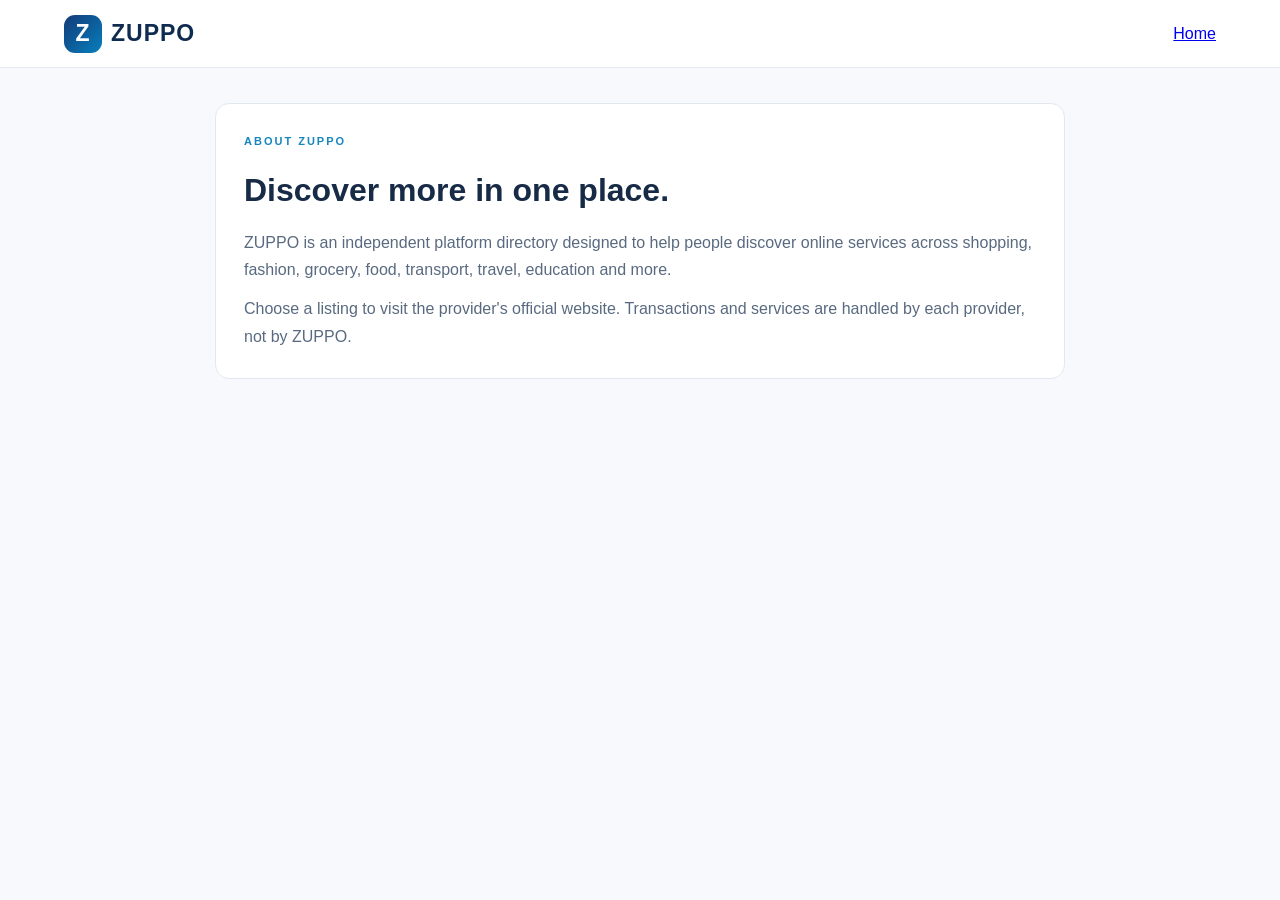
==== about.html @ 8daac276 "Add files via upload" ====
<!doctype html><html lang="en"><head><meta charset="utf-8"><meta name="viewport" content="width=device-width, initial-scale=1"><title>About — ZUPPO</title><link rel="stylesheet" href="style.css"></head><body><header class="site-header"><a class="brand" href="index.html"><span class="brand-mark">Z</span><span>ZUPPO</span></a><a href="index.html">Home</a></header><main class="legal section"><div class="eyebrow">ABOUT ZUPPO</div><h1>Discover more in one place.</h1><p>ZUPPO is an independent platform directory designed to help people discover online services across shopping, fashion, grocery, food, transport, travel, education and more.</p><p>Choose a listing to visit the provider's official website. Transactions and services are handled by each provider, not by ZUPPO.</p></main></body></html>
---- style.css ----
* {
  margin: 0;
  padding: 0;
  box-sizing: border-box;
}

html {
  scroll-behavior: smooth;
}

body {
  font-family: Arial, sans-serif;
  background: #f7f9fc;
  color: #172033;
  padding-bottom: 45px;
}

.site-header {
  background: #ffffff;
  min-height: 68px;
  padding: 12px 5%;
  display: flex;
  align-items: center;
  justify-content: space-between;
  gap: 20px;
  border-bottom: 1px solid #e5e9f0;
  position: sticky;
  top: 0;
  z-index: 100;
}

.brand {
  display: flex;
  align-items: center;
  gap: 9px;
  text-decoration: none;
  color: #102b50;
  font-size: 23px;
  font-weight: 800;
  letter-spacing: 1px;
}

.brand-mark {
  width: 38px;
  height: 38px;
  border-radius: 11px;
  background: linear-gradient(135deg, #123b78, #087fbd);
  color: white;
  display: grid;
  place-items: center;
  font-size: 23px;
}

#mainNav {
  display: flex;
  gap: 25px;
}

#mainNav a {
  color: #34445b;
  text-decoration: none;
  font-size: 14px;
  font-weight: 600;
}

.menu-button {
  display: none;
  border: none;
  background: #eef3fa;
  padding: 9px 13px;
  border-radius: 8px;
  font-size: 20px;
}

.hero {
  background: linear-gradient(120deg, #102b50, #075b91);
  color: white;
  padding: 65px 7%;
  text-align: center;
}

.eyebrow {
  font-size: 11px;
  font-weight: 700;
  letter-spacing: 2px;
  color: #1686bd;
  margin-bottom: 12px;
}

.hero .eyebrow {
  color: #a8dfff;
}

.hero h1 {
  font-size: clamp(32px, 6vw, 52px);
  line-height: 1.15;
  margin-bottom: 18px;
}

.hero h1 span {
  color: #64d8d0;
}

.hero p {
  max-width: 600px;
  margin: auto;
  line-height: 1.7;
  color: #e0eaf5;
}

.search {
  max-width: 620px;
  margin: 28px auto 15px;
  padding: 7px;
  background: white;
  border-radius: 12px;
  display: flex;
  align-items: center;
  gap: 10px;
}

.search > span {
  color: #63758d;
  font-size: 24px;
  padding-left: 8px;
}

.search input {
  flex: 1;
  min-width: 0;
  border: none;
  outline: none;
  padding: 12px 5px;
  font-size: 14px;
  color: #172033;
}

.search button {
  border: none;
  background: #087db5;
  color: white;
  padding: 12px 20px;
  border-radius: 8px;
  font-weight: 700;
}

.hero-note {
  font-size: 12px;
  color: #c8dced;
}

.section {
  max-width: 1100px;
  margin: 35px auto;
  padding: 0 5%;
}

.section-heading {
  display: flex;
  align-items: center;
  justify-content: space-between;
  margin-bottom: 20px;
}

.section h2 {
  font-size: 25px;
  color: #172b46;
}

.text-button {
  border: none;
  background: transparent;
  color: #087db5;
  font-weight: 700;
  padding: 10px;
}

.category-grid {
  display: flex;
  flex-wrap: nowrap;
  overflow-x: auto;
  gap: 10px;
  padding: 5px 0 15px;
  scrollbar-width: thin;
}

.category {
  flex: 0 0 auto;
  white-space: nowrap;
  border: 1px solid #dce4ee;
  background: white;
  color: #35445a;
  border-radius: 22px;
  padding: 11px 17px;
  font-size: 13px;
  font-weight: 600;
  cursor: pointer;
}

.category span {
  display: none;
}

.category.active {
  background: #123b78;
  color: white;
  border-color: #123b78;
}

.platforms-section {
  margin-top: 25px;
}

.section-subtitle {
  margin-top: 7px;
  color: #718096;
  font-size: 13px;
}

.platform-grid {
  display: flex;
  flex-direction: column;
  gap: 11px;
}

.platform-card {
  display: flex;
  align-items: center;
  gap: 16px;
  width: 100%;
  min-height: 76px;
  padding: 13px 17px;
  background: white;
  border: 1px solid #e2e8f0;
  border-radius: 12px;
  text-decoration: none;
  color: #172b46;
  transition: 0.2s;
}

.platform-card:hover {
  border-color: #1686bd;
  transform: translateY(-2px);
  box-shadow: 0 5px 16px rgba(20, 50, 90, 0.08);
}

.platform-logo {
  width: 45px;
  height: 45px;
  object-fit: contain;
  border-radius: 9px;
}

.platform-details {
  display: flex;
  flex-direction: column;
  gap: 5px;
}

.platform-details strong {
  font-size: 16px;
}

.platform-details span {
  color: #78869a;
  font-size: 12px;
}

.empty-state {
  text-align: center;
  padding: 30px;
  color: #718096;
}

.about {
  display: flex;
  align-items: center;
  gap: 22px;
  background: white;
  padding: 25px;
  border-radius: 15px;
  border: 1px solid #e5eaf1;
}

.about-icon {
  min-width: 55px;
  height: 55px;
  background: #123b78;
  color: white;
  display: grid;
  place-items: center;
  border-radius: 13px;
  font-size: 30px;
  font-weight: bold;
}

.about p {
  color: #66758a;
  line-height: 1.7;
  margin-top: 10px;
  font-size: 14px;
}

.site-footer {
  text-align: center;
  padding: 20px 5%;
}

.ad-label {
  display: none;
}

.ad-space {
  position: fixed;
  bottom: 0;
  left: 0;
  width: 100%;
  height: 34px;
  z-index: 200;
  background: #ffffff;
  border-top: 1px solid #dce3ec;
  display: flex;
  align-items: center;
  justify-content: center;
  color: #8793a3;
  font-size: 11px;
}

.footer-bottom {
  display: flex;
  align-items: center;
  justify-content: space-between;
  gap: 15px;
  flex-wrap: wrap;
  padding: 20px 0;
  color: #718096;
  font-size: 12px;
}

.footer-brand {
  font-size: 18px;
}

.footer-brand .brand-mark {
  width: 30px;
  height: 30px;
  font-size: 18px;
}

.disclaimer {
  color: #8793a3;
  font-size: 11px;
  line-height: 1.6;
}

@media (max-width: 650px) {
  .site-header {
    padding: 10px 16px;
  }

  .menu-button {
    display: block;
  }

  #mainNav {
    display: none;
    position: absolute;
    top: 60px;
    left: 0;
    width: 100%;
    background: white;
    padding: 18px;
    flex-direction: column;
    gap: 18px;
    border-bottom: 1px solid #e5e9f0;
  }

  #mainNav.open {
    display: flex;
  }

  .hero {
    padding: 48px 18px;
  }

  .section {
    padding: 0 16px;
    margin: 28px auto;
  }

  .section h2 {
    font-size: 22px;
  }

  .category-grid {
    gap: 8px;
  }

  .category {
    padding: 10px 14px;
  }

  .platform-card {
    min-height: 70px;
    padding: 11px;
  }

  .about {
    align-items: flex-start;
    padding: 18px;
  }

  .footer-bottom {
    justify-content: center;
    text-align: center;
  }
  }

/* Account, authentication and information pages */
.account-area{position:relative}.account-button,.account-menu button{border:0;border-radius:9px;padding:10px 15px;background:#123b78;color:#fff;font-weight:700;cursor:pointer}.account-menu{position:absolute;right:0;top:48px;min-width:190px;background:#fff;border:1px solid #dce4ee;border-radius:12px;padding:12px;box-shadow:0 8px 28px rgba(20,40,70,.14);z-index:150;display:grid;gap:10px}.account-menu[hidden],.modal-backdrop[hidden]{display:none}.account-menu span{font-size:13px;overflow-wrap:anywhere;color:#34445b}.account-menu button{background:#eef3fa;color:#123b78}.modal-backdrop{position:fixed;inset:0;background:rgba(8,20,40,.62);z-index:500;display:grid;place-items:center;padding:18px}.auth-modal{position:relative;background:#fff;width:min(100%,420px);border-radius:18px;padding:28px;box-shadow:0 20px 70px rgba(0,0,0,.25);max-height:92vh;overflow:auto}.modal-close{position:absolute;right:16px;top:12px;border:0;background:transparent;font-size:28px;color:#617087;cursor:pointer}.modal-brand{justify-content:center;margin-bottom:18px}.auth-modal h2{text-align:center;color:#172b46;font-size:23px}.auth-intro{text-align:center;color:#718096;font-size:13px;line-height:1.5;margin:9px 0 18px}.auth-tabs{display:flex;background:#eef3fa;border-radius:10px;padding:4px;margin-bottom:18px}.auth-tab{flex:1;border:0;background:transparent;padding:10px;border-radius:8px;font-weight:700;color:#52637b;cursor:pointer}.auth-tab.active{background:#123b78;color:#fff}.auth-modal form{display:grid;gap:9px}.auth-modal label{font-size:13px;font-weight:700;color:#34445b}.auth-modal input{width:100%;border:1px solid #d8e1ed;border-radius:9px;padding:12px;font-size:15px;margin-bottom:7px}.primary-button,.google-button{width:100%;border:0;border-radius:9px;padding:13px;font-weight:700;cursor:pointer}.primary-button{background:#087db5;color:#fff;margin-top:5px}.google-button{background:#fff;border:1px solid #d8e1ed;color:#34445b}.or-line{display:flex;align-items:center;gap:12px;color:#9aa5b4;font-size:11px;margin:16px 0}.or-line:before,.or-line:after{content:"";height:1px;background:#e2e8f0;flex:1}.auth-message{min-height:18px;margin-top:12px;font-size:12px;color:#147a42;overflow-wrap:anywhere}.auth-message.error{color:#b42318}.small-note{font-size:11px;line-height:1.5;color:#8a96a7;margin-top:10px}.footer-links{display:flex;justify-content:center;gap:20px;flex-wrap:wrap;margin:4px 0 14px}.footer-links a,.contact-section a{color:#087db5;text-decoration:none;font-size:13px}.contact-section,.legal{background:#fff;border:1px solid #e2e8f0;border-radius:14px;padding:28px;line-height:1.7}.contact-section p,.legal p{color:#596a80;margin-top:12px}.legal h1{font-size:32px;color:#172b46}.legal h2{font-size:20px;color:#172b46;margin-top:24px}.legal{max-width:850px;margin:35px auto}.ad-label{display:block;color:#8995a5;font-size:9px;letter-spacing:1px;margin:0 auto 3px}.ad-space{position:static;width:min(100%,970px);height:54px;margin:0 auto 12px;border:1px dashed #cbd5e1;border-radius:7px;background:#f8fafc;display:flex;align-items:center;justify-content:center;color:#8793a3;font-size:11px}.site-footer{padding-bottom:15px}
@media(max-width:650px){.site-header{flex-wrap:wrap}.account-area{margin-left:auto}.account-button{padding:9px 10px;font-size:12px}.menu-button{display:block}#mainNav{display:none;position:absolute;top:60px;left:0;width:100%;background:#fff;padding:18px;flex-direction:column;gap:18px;border-bottom:1px solid #e5e9f0}#mainNav.open{display:flex}.auth-modal{padding:23px 19px}.legal,.contact-section{padding:20px}.ad-space{height:48px}.footer-links{gap:14px}}
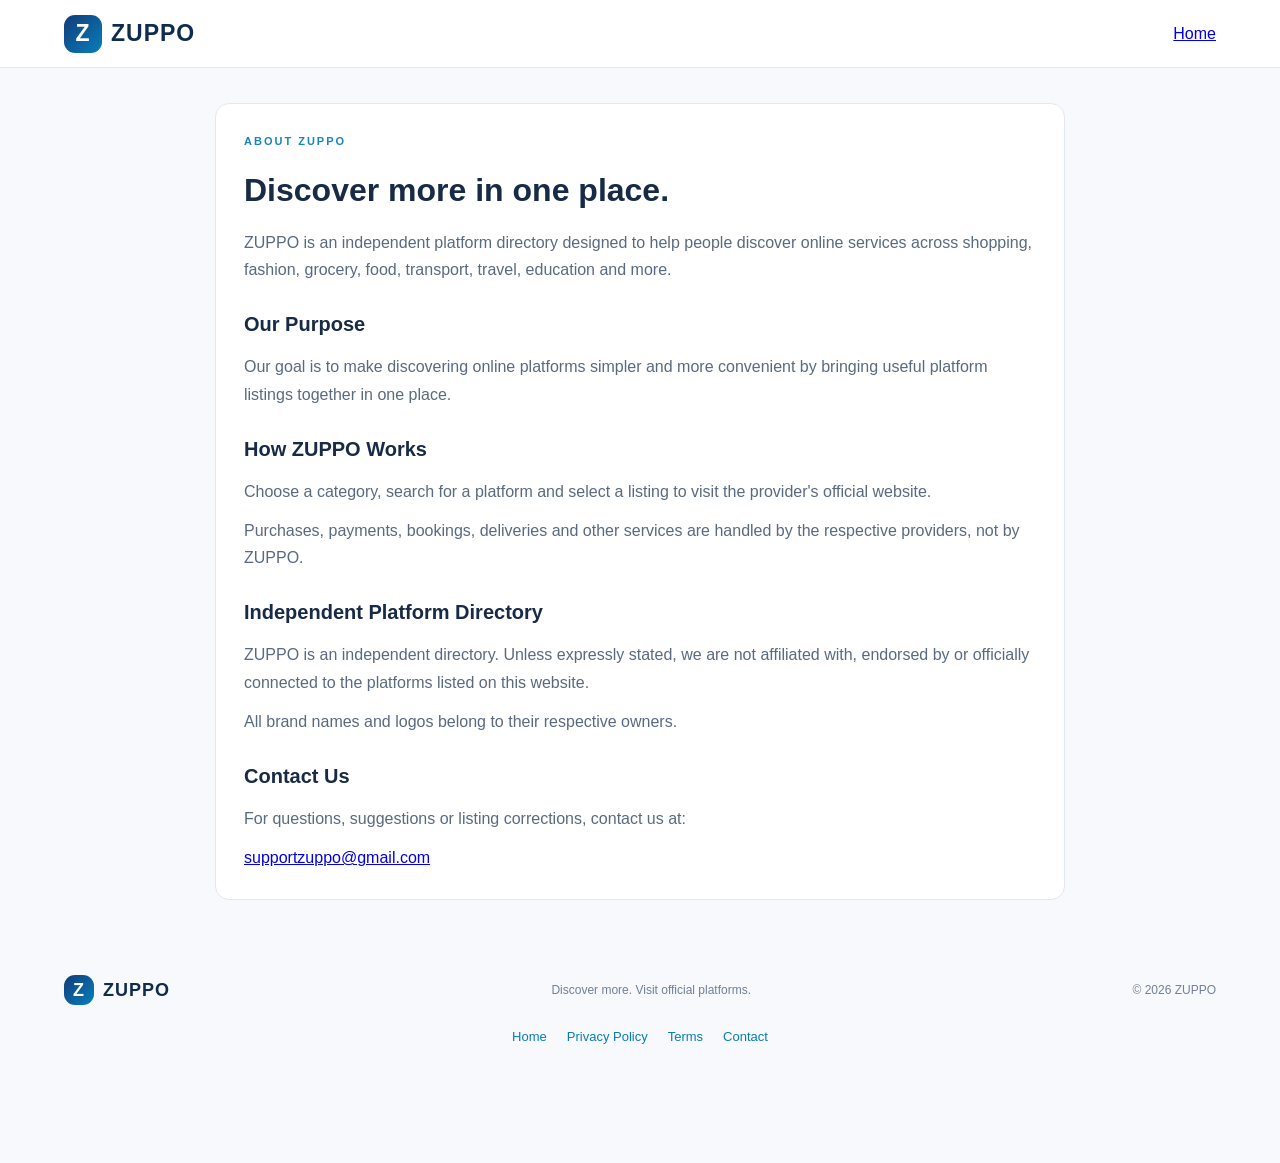
==== commit eccd7e72: "Update about.html" ====
--- a/about.html
+++ b/about.html
@@ -1 +1,112 @@
-<!doctype html><html lang="en"><head><meta charset="utf-8"><meta name="viewport" content="width=device-width, initial-scale=1"><title>About — ZUPPO</title><link rel="stylesheet" href="style.css"></head><body><header class="site-header"><a class="brand" href="index.html"><span class="brand-mark">Z</span><span>ZUPPO</span></a><a href="index.html">Home</a></header><main class="legal section"><div class="eyebrow">ABOUT ZUPPO</div><h1>Discover more in one place.</h1><p>ZUPPO is an independent platform directory designed to help people discover online services across shopping, fashion, grocery, food, transport, travel, education and more.</p><p>Choose a listing to visit the provider's official website. Transactions and services are handled by each provider, not by ZUPPO.</p></main></body></html>
+
+<!doctype html>
+<html lang="en">
+<head>
+  <meta charset="utf-8">
+  <meta name="viewport" content="width=device-width, initial-scale=1">
+
+  <meta name="description" content="Learn about ZUPPO, an independent directory for discovering online platforms.">
+
+  <title>About ZUPPO — Every Platform. One Destination.</title>
+
+  <link rel="stylesheet" href="style.css">
+</head>
+
+<body>
+
+<header class="site-header">
+  <a class="brand" href="index.html" aria-label="ZUPPO home">
+    <span class="brand-mark">Z</span>
+    <span>ZUPPO</span>
+  </a>
+
+  <a href="index.html">Home</a>
+</header>
+
+<main class="legal section">
+
+  <div class="eyebrow">ABOUT ZUPPO</div>
+
+  <h1>Discover more in one place.</h1>
+
+  <p>
+    ZUPPO is an independent platform directory designed
+    to help people discover online services across
+    shopping, fashion, grocery, food, transport, travel,
+    education and more.
+  </p>
+
+  <h2>Our Purpose</h2>
+
+  <p>
+    Our goal is to make discovering online platforms
+    simpler and more convenient by bringing useful
+    platform listings together in one place.
+  </p>
+
+  <h2>How ZUPPO Works</h2>
+
+  <p>
+    Choose a category, search for a platform and select
+    a listing to visit the provider's official website.
+  </p>
+
+  <p>
+    Purchases, payments, bookings, deliveries and other
+    services are handled by the respective providers,
+    not by ZUPPO.
+  </p>
+
+  <h2>Independent Platform Directory</h2>
+
+  <p>
+    ZUPPO is an independent directory. Unless expressly
+    stated, we are not affiliated with, endorsed by or
+    officially connected to the platforms listed on
+    this website.
+  </p>
+
+  <p>
+    All brand names and logos belong to their respective
+    owners.
+  </p>
+
+  <h2>Contact Us</h2>
+
+  <p>
+    For questions, suggestions or listing corrections,
+    contact us at:
+  </p>
+
+  <p>
+    <a href="mailto:supportzuppo@gmail.com">
+      supportzuppo@gmail.com
+    </a>
+  </p>
+
+</main>
+
+<footer class="site-footer">
+
+  <div class="footer-bottom">
+    <a class="brand footer-brand" href="index.html">
+      <span class="brand-mark">Z</span>
+      <span>ZUPPO</span>
+    </a>
+
+    <span>Discover more. Visit official platforms.</span>
+    <span>© 2026 ZUPPO</span>
+  </div>
+
+  <div class="footer-links">
+    <a href="index.html">Home</a>
+    <a href="privacy.html">Privacy Policy</a>
+    <a href="terms.html">Terms</a>
+    <a href="mailto:supportzuppo@gmail.com">Contact</a>
+  </div>
+
+</footer>
+
+</body>
+  </html>
+  
--- a/style.css
+++ b/style.css
@@ -13,7 +13,7 @@
   font-family: Arial, sans-serif;
   background: #f7f9fc;
   color: #172033;
-  padding-bottom: 45px;
+  padding-bottom: 105px;
 }
 
 .site-header {
@@ -418,5 +418,38 @@
   }
 
 /* Account, authentication and information pages */
-.account-area{position:relative}.account-button,.account-menu button{border:0;border-radius:9px;padding:10px 15px;background:#123b78;color:#fff;font-weight:700;cursor:pointer}.account-menu{position:absolute;right:0;top:48px;min-width:190px;background:#fff;border:1px solid #dce4ee;border-radius:12px;padding:12px;box-shadow:0 8px 28px rgba(20,40,70,.14);z-index:150;display:grid;gap:10px}.account-menu[hidden],.modal-backdrop[hidden]{display:none}.account-menu span{font-size:13px;overflow-wrap:anywhere;color:#34445b}.account-menu button{background:#eef3fa;color:#123b78}.modal-backdrop{position:fixed;inset:0;background:rgba(8,20,40,.62);z-index:500;display:grid;place-items:center;padding:18px}.auth-modal{position:relative;background:#fff;width:min(100%,420px);border-radius:18px;padding:28px;box-shadow:0 20px 70px rgba(0,0,0,.25);max-height:92vh;overflow:auto}.modal-close{position:absolute;right:16px;top:12px;border:0;background:transparent;font-size:28px;color:#617087;cursor:pointer}.modal-brand{justify-content:center;margin-bottom:18px}.auth-modal h2{text-align:center;color:#172b46;font-size:23px}.auth-intro{text-align:center;color:#718096;font-size:13px;line-height:1.5;margin:9px 0 18px}.auth-tabs{display:flex;background:#eef3fa;border-radius:10px;padding:4px;margin-bottom:18px}.auth-tab{flex:1;border:0;background:transparent;padding:10px;border-radius:8px;font-weight:700;color:#52637b;cursor:pointer}.auth-tab.active{background:#123b78;color:#fff}.auth-modal form{display:grid;gap:9px}.auth-modal label{font-size:13px;font-weight:700;color:#34445b}.auth-modal input{width:100%;border:1px solid #d8e1ed;border-radius:9px;padding:12px;font-size:15px;margin-bottom:7px}.primary-button,.google-button{width:100%;border:0;border-radius:9px;padding:13px;font-weight:700;cursor:pointer}.primary-button{background:#087db5;color:#fff;margin-top:5px}.google-button{background:#fff;border:1px solid #d8e1ed;color:#34445b}.or-line{display:flex;align-items:center;gap:12px;color:#9aa5b4;font-size:11px;margin:16px 0}.or-line:before,.or-line:after{content:"";height:1px;background:#e2e8f0;flex:1}.auth-message{min-height:18px;margin-top:12px;font-size:12px;color:#147a42;overflow-wrap:anywhere}.auth-message.error{color:#b42318}.small-note{font-size:11px;line-height:1.5;color:#8a96a7;margin-top:10px}.footer-links{display:flex;justify-content:center;gap:20px;flex-wrap:wrap;margin:4px 0 14px}.footer-links a,.contact-section a{color:#087db5;text-decoration:none;font-size:13px}.contact-section,.legal{background:#fff;border:1px solid #e2e8f0;border-radius:14px;padding:28px;line-height:1.7}.contact-section p,.legal p{color:#596a80;margin-top:12px}.legal h1{font-size:32px;color:#172b46}.legal h2{font-size:20px;color:#172b46;margin-top:24px}.legal{max-width:850px;margin:35px auto}.ad-label{display:block;color:#8995a5;font-size:9px;letter-spacing:1px;margin:0 auto 3px}.ad-space{position:static;width:min(100%,970px);height:54px;margin:0 auto 12px;border:1px dashed #cbd5e1;border-radius:7px;background:#f8fafc;display:flex;align-items:center;justify-content:center;color:#8793a3;font-size:11px}.site-footer{padding-bottom:15px}
-@media(max-width:650px){.site-header{flex-wrap:wrap}.account-area{margin-left:auto}.account-button{padding:9px 10px;font-size:12px}.menu-button{display:block}#mainNav{display:none;position:absolute;top:60px;left:0;width:100%;background:#fff;padding:18px;flex-direction:column;gap:18px;border-bottom:1px solid #e5e9f0}#mainNav.open{display:flex}.auth-modal{padding:23px 19px}.legal,.contact-section{padding:20px}.ad-space{height:48px}.footer-links{gap:14px}}
+.account-area{position:relative}.account-button,.account-menu button{border:0;border-radius:9px;padding:10px 15px;background:#123b78;color:#fff;font-weight:700;cursor:pointer}.account-menu{position:absolute;right:0;top:48px;min-width:190px;background:#fff;border:1px solid #dce4ee;border-radius:12px;padding:12px;box-shadow:0 8px 28px rgba(20,40,70,.14);z-index:150;display:grid;gap:10px}.account-menu[hidden],.modal-backdrop[hidden]{display:none}.account-menu span{font-size:13px;overflow-wrap:anywhere;color:#34445b}.account-menu button{background:#eef3fa;color:#123b78}.modal-backdrop{position:fixed;inset:0;background:rgba(8,20,40,.62);z-index:500;display:grid;place-items:center;padding:18px}.auth-modal{position:relative;background:#fff;width:min(100%,420px);border-radius:18px;padding:28px;box-shadow:0 20px 70px rgba(0,0,0,.25);max-height:92vh;overflow:auto}.modal-close{position:absolute;right:16px;top:12px;border:0;background:transparent;font-size:28px;color:#617087;cursor:pointer}.modal-brand{justify-content:center;margin-bottom:18px}.auth-modal h2{text-align:center;color:#172b46;font-size:23px}.auth-intro{text-align:center;color:#718096;font-size:13px;line-height:1.5;margin:9px 0 18px}.auth-tabs{display:flex;background:#eef3fa;border-radius:10px;padding:4px;margin-bottom:18px}.auth-tab{flex:1;border:0;background:transparent;padding:10px;border-radius:8px;font-weight:700;color:#52637b;cursor:pointer}.auth-tab.active{background:#123b78;color:#fff}.auth-modal form{display:grid;gap:9px}.auth-modal label{font-size:13px;font-weight:700;color:#34445b}.auth-modal input{width:100%;border:1px solid #d8e1ed;border-radius:9px;padding:12px;font-size:15px;margin-bottom:7px}.primary-button,.google-button{width:100%;border:0;border-radius:9px;padding:13px;font-weight:700;cursor:pointer}.primary-button{background:#087db5;color:#fff;margin-top:5px}.google-button{background:#fff;border:1px solid #d8e1ed;color:#34445b}.or-line{display:flex;align-items:center;gap:12px;color:#9aa5b4;font-size:11px;margin:16px 0}.or-line:before,.or-line:after{content:"";height:1px;background:#e2e8f0;flex:1}.auth-message{min-height:18px;margin-top:12px;font-size:12px;color:#147a42;overflow-wrap:anywhere}.auth-message.error{color:#b42318}.small-note{font-size:11px;line-height:1.5;color:#8a96a7;margin-top:10px}.footer-links{display:flex;justify-content:center;gap:20px;flex-wrap:wrap;margin:4px 0 14px}.footer-links a,.contact-section a{color:#087db5;text-decoration:none;font-size:13px}.contact-section,.legal{background:#fff;border:1px solid #e2e8f0;border-radius:14px;padding:28px;line-height:1.7}.contact-section p,.legal p{color:#596a80;margin-top:12px}.legal h1{font-size:32px;color:#172b46}.legal h2{font-size:20px;color:#172b46;margin-top:24px}.legal{max-width:850px;margin:35px auto}.ad-label{position:fixed;z-index:301;bottom:56px;left:0;width:100%;display:block;text-align:center;color:#66758a;background:#fff;font-size:9px;letter-spacing:1px;padding:3px 0 0}.ad-space{position:fixed;z-index:300;left:0;bottom:0;width:100%;height:56px;margin:0;border:1px solid #dce3ec;border-left:0;border-right:0;border-bottom:0;border-radius:0;background:#f8fafc;display:flex;align-items:center;justify-content:center;color:#66758a;font-size:11px}.site-footer{padding-bottom:15px}
+@media(max-width:650px){.site-header{flex-wrap:wrap}.account-area{margin-left:auto}.account-button{padding:9px 10px;font-size:12px}.menu-button{display:block}#mainNav{display:none;position:absolute;top:60px;left:0;width:100%;background:#fff;padding:18px;flex-direction:column;gap:18px;border-bottom:1px solid #e5e9f0}#mainNav.open{display:flex}.auth-modal{padding:23px 19px}.legal,.contact-section{padding:20px}.ad-space{height:56px}.footer-links{gap:14px}}
+
+/* ZUPPO Advertisement System */
+body {
+  padding-bottom: 90px;
+}
+
+.advertisement-banner {
+  position: fixed;
+  bottom: 0;
+  left: 0;
+  width: 100%;
+  min-height: 70px;
+  background: #ffffff;
+  border-top: 1px solid #dddddd;
+  display: flex;
+  flex-direction: column;
+  justify-content: center;
+  align-items: center;
+  z-index: 9999;
+  box-sizing: border-box;
+  padding: 8px;
+}
+
+.advertisement-banner .ad-label {
+  font-size: 10px;
+  color: #777777;
+  margin-bottom: 4px;
+}
+
+.advertisement-banner .ad-content {
+  font-size: 14px;
+  color: #333333;
+}
